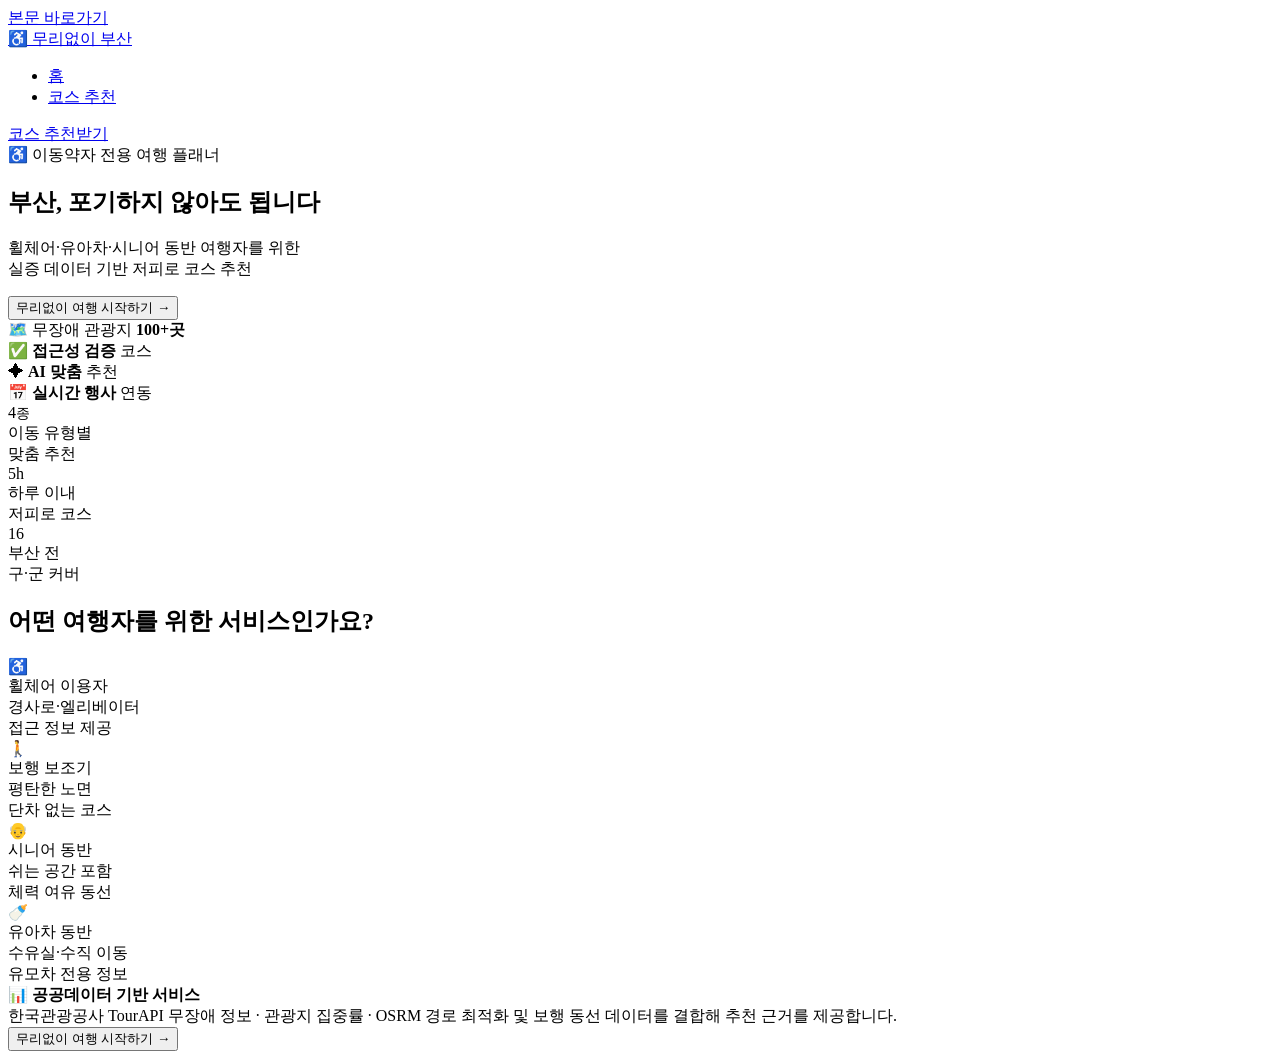
==== frontend/index.html @ 231c39c9 "초기 배포: 무리없이 부산 — 이동약자 맞춤 부산 관광 코스 추천 서비스 - FastAPI + 정적 파일 단일 포트 구성 (Railway 배포용 Procfile 포함) - 이동약자" ====
<!DOCTYPE html>
<html lang="ko">
<head>
  <meta charset="UTF-8">
  <meta name="viewport" content="width=device-width, initial-scale=1.0">
  <title>무리없이 부산 — 이동약자 맞춤 여행 플래너</title>
  <link rel="preconnect" href="https://fonts.googleapis.com">
  <link href="https://fonts.googleapis.com/css2?family=Noto+Sans+KR:wght@300;400;500;600;700&display=swap" rel="stylesheet">
  <link rel="stylesheet" href="/css/style.css">
  <link rel="manifest" href="/manifest.json">
  <meta name="theme-color" content="#003087">
  <meta name="apple-mobile-web-app-capable" content="yes">
  <meta name="apple-mobile-web-app-title" content="무리없이 부산">
</head>
<body>

<!-- Skip to content (WCAG 2AA) -->
<a href="#main-content" class="skip-to-content">본문 바로가기</a>

<!-- GNB: PC 전용 상단 네비게이션 -->
<nav class="gnb" aria-label="주 메뉴">
  <div class="gnb-inner">
    <a href="/" class="gnb-logo">♿ 무리없이 부산</a>
    <ul class="gnb-menu">
      <li><a href="/" aria-current="page">홈</a></li>
      <li><a href="/onboarding.html">코스 추천</a></li>
    </ul>
    <a href="/onboarding.html" class="btn-primary gnb-cta">코스 추천받기</a>
  </div>
</nav>

<div class="page-wrapper" role="main" id="main-content">
  <!-- 히어로 -->
  <section class="s1-hero" aria-label="메인 배너">
    <div class="tag" role="text">♿ 이동약자 전용 여행 플래너</div>
    <h1>부산, 포기하지 않아도 됩니다</h1>
    <p>휠체어·유아차·시니어 동반 여행자를 위한<br>실증 데이터 기반 저피로 코스 추천</p>
    <!-- PC에서만 보이는 CTA (히어로 내부) -->
    <div class="hero-cta-wrap">
      <button class="btn-primary" onclick="navigateTo('/onboarding.html')">무리없이 여행 시작하기 →</button>
    </div>
    <!-- 히어로 내부 통계 바 -->
    <div class="hero-stats-bar" aria-label="서비스 주요 수치">
      <div class="hero-stat-item">
        <span class="hero-stat-icon" aria-hidden="true">🗺️</span>
        <span class="hero-stat-text">무장애 관광지 <strong>100+곳</strong></span>
      </div>
      <div class="hero-stat-divider" aria-hidden="true"></div>
      <div class="hero-stat-item">
        <span class="hero-stat-icon" aria-hidden="true">✅</span>
        <span class="hero-stat-text"><strong>접근성 검증</strong> 코스</span>
      </div>
      <div class="hero-stat-divider" aria-hidden="true"></div>
      <div class="hero-stat-item">
        <span class="hero-stat-icon" aria-hidden="true">✦</span>
        <span class="hero-stat-text"><strong>AI 맞춤</strong> 추천</span>
      </div>
      <div class="hero-stat-divider" aria-hidden="true"></div>
      <div class="hero-stat-item">
        <span class="hero-stat-icon" aria-hidden="true">📅</span>
        <span class="hero-stat-text"><strong>실시간 행사</strong> 연동</span>
      </div>
    </div>
  </section>

  <!-- 통계 -->
  <section class="s1-stats" aria-label="서비스 통계">
    <div class="s1-stat">
      <div class="num">4<span style="font-size:14px">종</span></div>
      <div class="lbl">이동 유형별<br>맞춤 추천</div>
    </div>
    <div class="s1-stat">
      <div class="num">5h</div>
      <div class="lbl">하루 이내<br>저피로 코스</div>
    </div>
    <div class="s1-stat">
      <div class="num">16</div>
      <div class="lbl">부산 전<br>구·군 커버</div>
    </div>
  </section>

  <!-- 대상 -->
  <section class="s1-who" aria-label="서비스 대상">
    <h2>어떤 여행자를 위한 서비스인가요?</h2>
    <div class="s1-who-grid">
      <div class="s1-who-card">
        <div class="icon" aria-hidden="true">♿</div>
        <div class="name">휠체어 이용자</div>
        <div class="desc">경사로·엘리베이터<br>접근 정보 제공</div>
      </div>
      <div class="s1-who-card">
        <div class="icon" aria-hidden="true">🚶</div>
        <div class="name">보행 보조기</div>
        <div class="desc">평탄한 노면<br>단차 없는 코스</div>
      </div>
      <div class="s1-who-card">
        <div class="icon" aria-hidden="true">👴</div>
        <div class="name">시니어 동반</div>
        <div class="desc">쉬는 공간 포함<br>체력 여유 동선</div>
      </div>
      <div class="s1-who-card">
        <div class="icon" aria-hidden="true">🍼</div>
        <div class="name">유아차 동반</div>
        <div class="desc">수유실·수직 이동<br>유모차 전용 정보</div>
      </div>
    </div>
  </section>

  <!-- 공공데이터 안내 -->
  <div class="s1-notice" role="note">
    <strong>📊 공공데이터 기반 서비스</strong><br>
    한국관광공사 TourAPI 무장애 정보 · 관광지 집중률 · OSRM 경로 최적화 및 보행 동선 데이터를 결합해 추천 근거를 제공합니다.
  </div>

  <!-- CTA (모바일 전용) -->
  <div class="s1-cta">
    <button class="btn-primary" onclick="navigateTo('/onboarding.html')">무리없이 여행 시작하기 →</button>
  </div>
</div>

<script src="/js/app.js"></script>
<script>if('serviceWorker' in navigator) navigator.serviceWorker.register('/sw.js');</script>
</body>
</html>
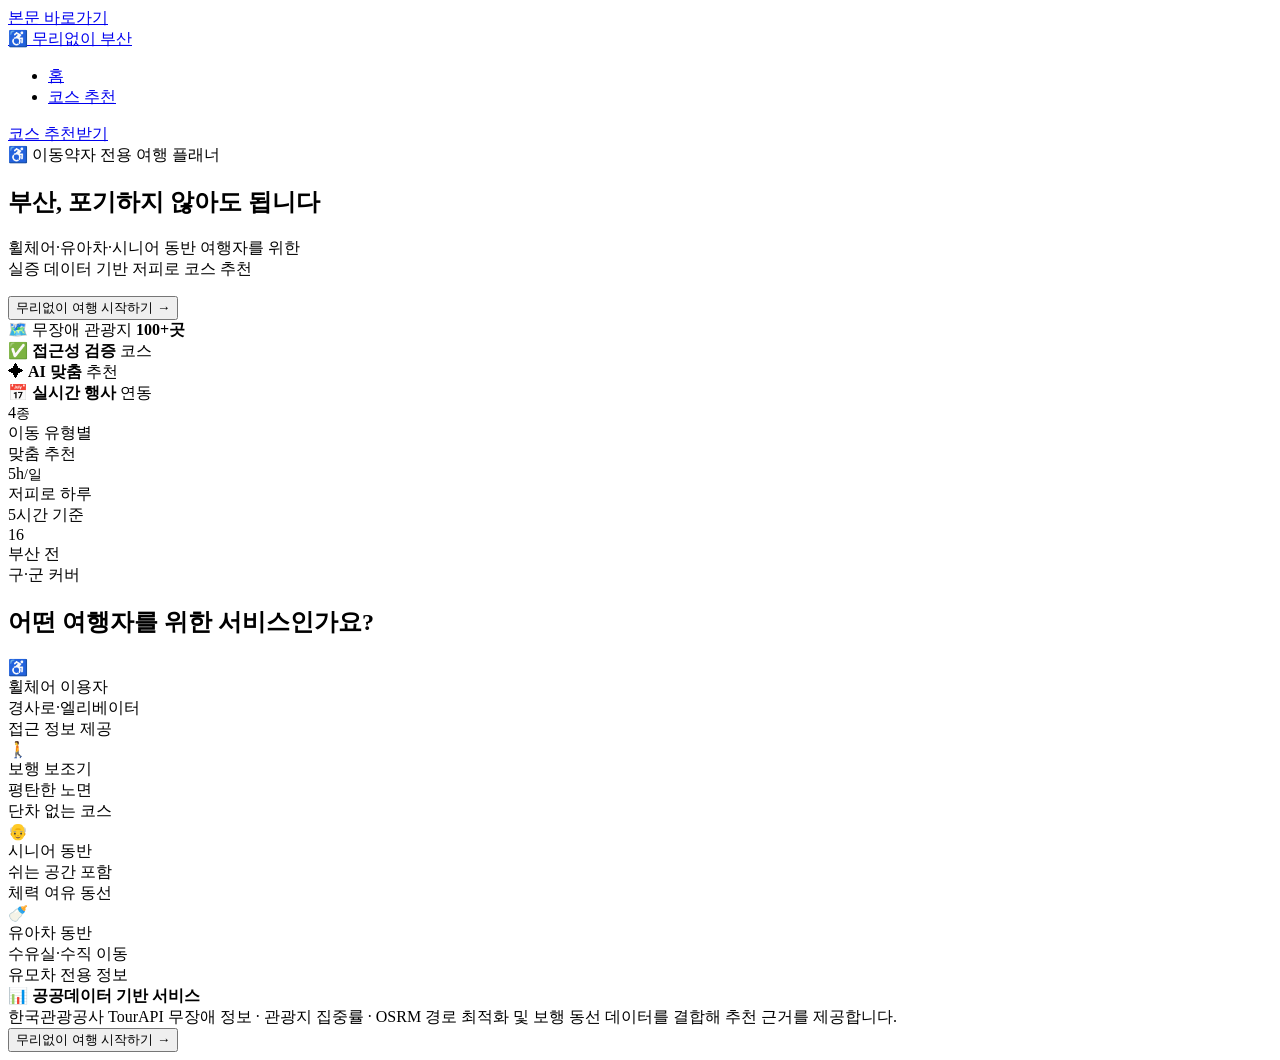
==== commit ea94d3fc: "feat: 보안·안정성·UX 전면 개선 (공모전 출품 준비) - backend: CSP 헤더·rate limit GC·SQLite 코스 영속화·메타 API(시군구·카테고리) 추가 " ====
--- a/frontend/index.html
+++ b/frontend/index.html
@@ -11,6 +11,14 @@
   <meta name="theme-color" content="#003087">
   <meta name="apple-mobile-web-app-capable" content="yes">
   <meta name="apple-mobile-web-app-title" content="무리없이 부산">
+  <!-- Open Graph / 카카오톡·페이스북 공유 미리보기 -->
+  <meta property="og:type" content="website">
+  <meta property="og:title" content="무리없이 부산 — 이동약자 맞춤 여행 플래너">
+  <meta property="og:description" content="휠체어·유아차·시니어 동반 여행자를 위한 공공데이터 기반 저피로 부산 코스 추천">
+  <meta property="og:locale" content="ko_KR">
+  <meta property="og:image" content="/images/og-image.png">
+  <meta name="twitter:card" content="summary_large_image">
+  <meta name="description" content="한국관광공사 공공데이터와 카카오 지도 API를 결합한 이동약자 맞춤 부산 여행 코스 추천 서비스">
 </head>
 <body>
 
@@ -32,6 +40,15 @@
 <div class="page-wrapper" role="main" id="main-content">
   <!-- 히어로 -->
   <section class="s1-hero" aria-label="메인 배너">
+    <!-- 부산 실사 사진 배경 -->
+    <div class="s1-hero-photo" aria-hidden="true"></div>
+    <!-- 바다풍 배경 애니메이션 (장식용, 스크린리더 무시) -->
+    <div class="s1-hero-anim" aria-hidden="true">
+      <div class="sha-wave sha-w1"></div>
+      <div class="sha-wave sha-w2"></div>
+      <div class="sha-ray sha-r1"></div>
+      <div class="sha-ray sha-r2"></div>
+    </div>
     <div class="tag" role="text">♿ 이동약자 전용 여행 플래너</div>
     <h1>부산, 포기하지 않아도 됩니다</h1>
     <p>휠체어·유아차·시니어 동반 여행자를 위한<br>실증 데이터 기반 저피로 코스 추천</p>
@@ -70,8 +87,8 @@
       <div class="lbl">이동 유형별<br>맞춤 추천</div>
     </div>
     <div class="s1-stat">
-      <div class="num">5h</div>
-      <div class="lbl">하루 이내<br>저피로 코스</div>
+      <div class="num">5h<span style="font-size:14px">/일</span></div>
+      <div class="lbl">저피로 하루<br>5시간 기준</div>
     </div>
     <div class="s1-stat">
       <div class="num">16</div>
